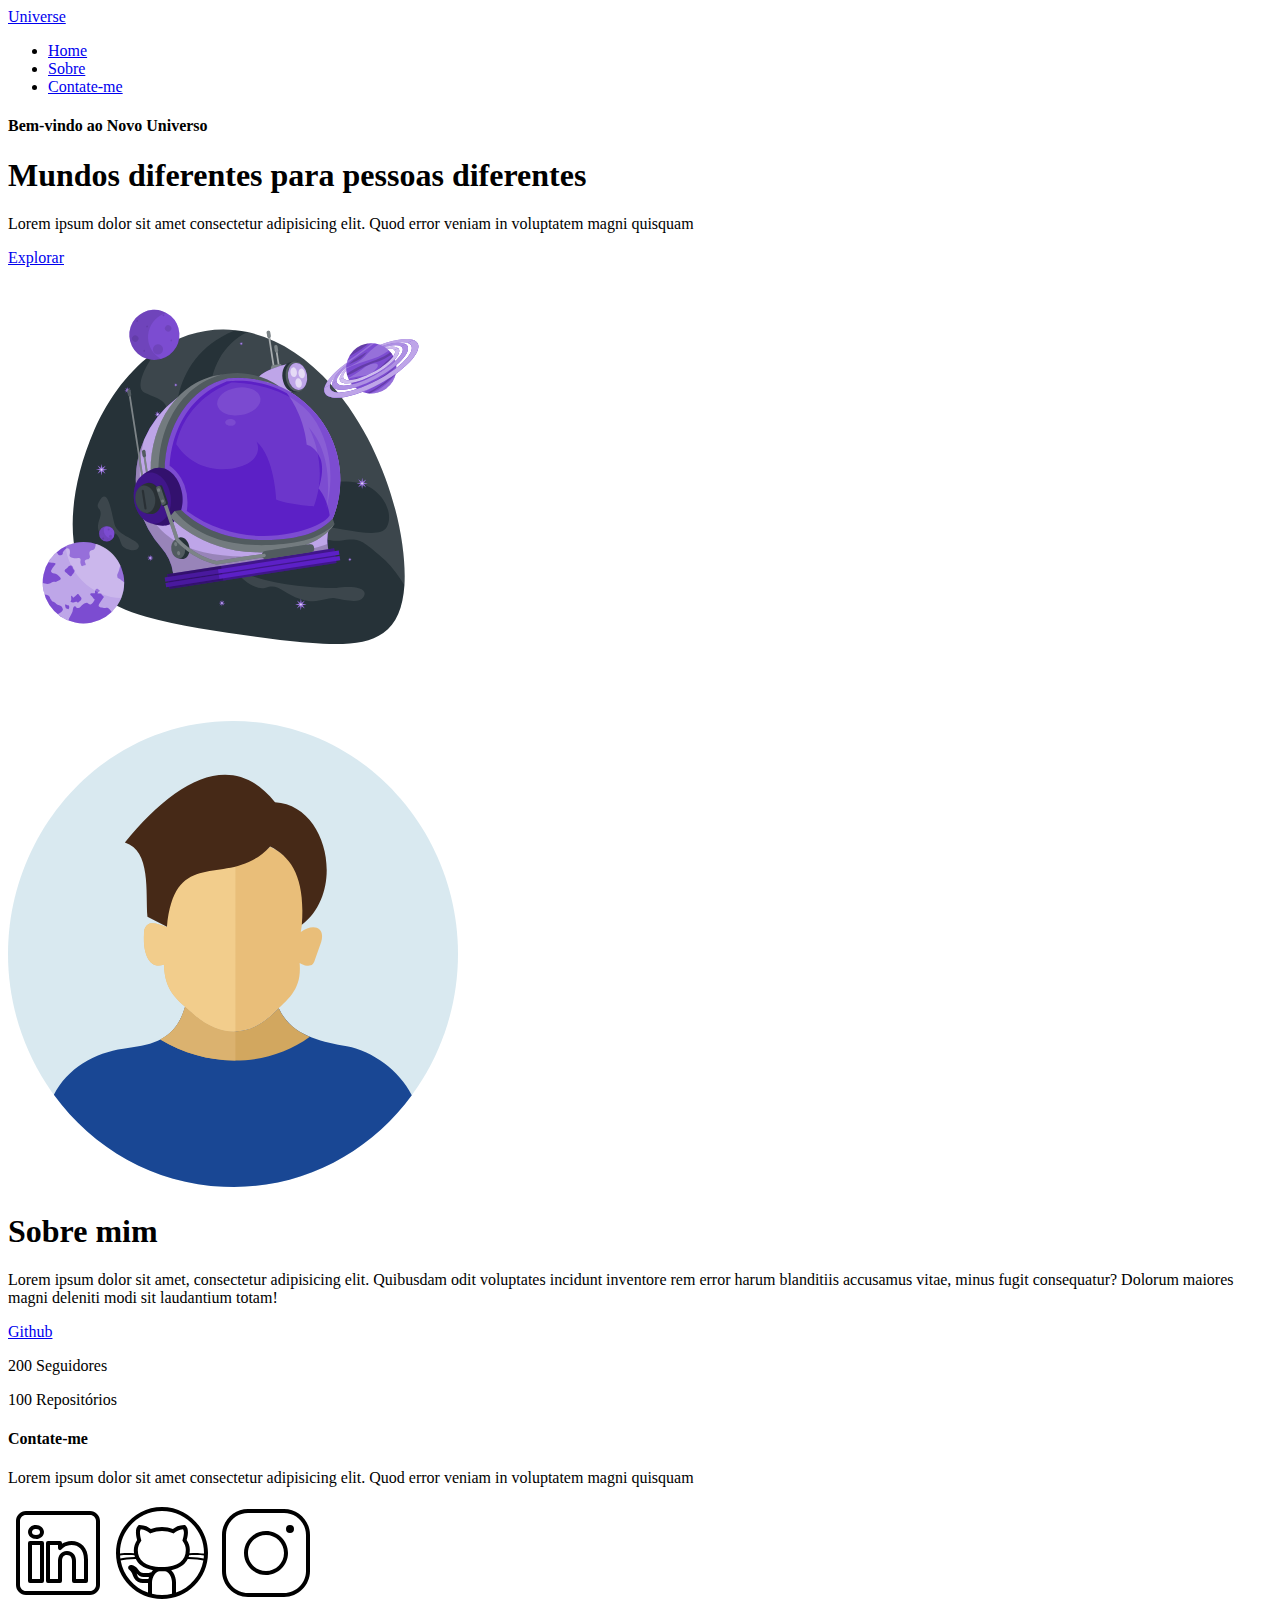
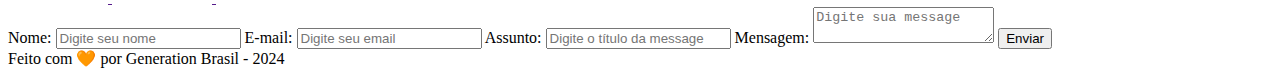
==== index.html @ ec7baca1 "HTML" ====
﻿<!DOCTYPE html>
<html lang="pt-br">

<head>
    <meta charset="UTF-8">
    <meta name="viewport" content="width=device-width, initial-scale=1.0">
    <meta name="description" content="Projeto Portfólio">
    <meta name="author" content="Generation Brasil">
    <meta name="keywords" content="HTML, CSS, JavaScript">
    <link rel="icon" href="./assets/img/favicon.svg" />
    <title>Universe</title>
</head>

<body>
    <!-- Cabeçalho da Página (header) -->
    <header>

        <!-- Div Conteudo do Cabeçalho -->
        <div id="header_content">

            <!-- Titulo do Cabeçalho -->
            <div id="titulo">

                <!-- Hyperlink -->
                <a href="#">Universe</a>

            </div>

            <!-- Conteudo do Menu da Página (header) -->
            <div id="menu">

                <!-- Menu da Página (nav) -->
                <nav>
                    <!-- Marcadores não ordenados -->
                    <ul>
                        <li><a href="#">Home</a></li>
                        <li><a href="#about">Sobre</a></li>
                        <li><a href="#contact">Contate-me</a></li>
                    </ul>
                </nav>

            </div>
        </div>

    </header>

    <!-- Seção Principal da Página (main) -->
    <main>

        <!-- Seção Home -->
        <section id="home">

            <!-- Texto da Seção Home -->
            <article id="home_texto">

                <h4>Bem-vindo ao Novo Universo</h4>
                <h1>Mundos diferentes para pessoas diferentes</h1>
                <p>
                    Lorem ipsum dolor sit amet consectetur adipisicing elit.
                    Quod error veniam in voluptatem magni quisquam
                </p>

                <a target="_blank" href="https://github.com/conteudoGeneration" alt="Github da Generation Brasil">
                    Explorar
                </a>

            </article>

            <!-- Imagem da Seção Home -->
            <article id="home_imagem">
                <img src="./assets/img/astronauta.svg" alt="Capacete de Astronauta Animado" width="450">
            </article>

        </section>

        <!-- Seção Sobre você -->
        <section id="about">

            <!-- Foto do Perfil do Github -->
            <img src="assets/img/user_01.svg" alt="Foto do Perfil do Github" width="450px">

            <!-- Texto Sobre você -->
            <article id="sobre_texto">

                <h1>Sobre mim</h1>

                <p>
                    Lorem ipsum dolor sit amet, consectetur adipisicing elit.
                    Quibusdam odit voluptates incidunt inventore rem error harum
                    blanditiis accusamus vitae, minus fugit consequatur?
                    Dolorum maiores magni deleniti modi sit laudantium totam!
                </p>

                <!-- Informações do Github -->
                <div id="sobre_github">

                    <a target="_blank" href="https://github.com/conteudoGeneration">Github</a>
                    <p>200 Seguidores</p>
                    <p>100 Repositórios</p>

                </div>

            </article>

        </section>

        <!-- Seção Formulário de Contato e Redes Sociais -->
        <section id="contact">

            <!-- Seção de Contato - Redes Sociais-->
            <article id="redes_sociais">

                <h4>Contate-me</h4>
                <p>Lorem ipsum dolor sit amet consectetur adipisicing elit.
                    Quod error veniam in voluptatem magni quisquam</p>

                <div id="icones_redes_sociais">
                    <a href="">
                        <img src="assets/img/linkedin.svg" alt="LinkedIn" />
                    </a>
                    <a href="">
                        <img src="assets/img/github.svg" alt="Github" />
                    </a>
                    <a href="">
                        <img src="assets/img/instagram.svg" alt="Instagram" />
                    </a>
                </div>

            </article>

            <!-- Seção do Formulário-->
            <form action="" method="POST">

                <label for="name">Nome: </label>
                <input id="name" type="text" name="name" placeholder="Digite seu nome" >
                <span id="txtNome"></span>

                <label for="email">E-mail: </label>
                <input id="email" type="text" name="email" placeholder="Digite seu email" >
                <span id="txtEmail"></span>
                
                <label for="subject">Assunto: </label>
                <input id="subject" type="text" name="subject" placeholder="Digite o título da message" >
                <span id="txtSubject"></span>

                <label for="message">Mensagem: </label>
                <textarea id="message" name="message" placeholder="Digite sua message" ></textarea>

                <button type="submit">Enviar</button> 
                <!-- <a href="sucess.html">Enviar</a> -->

            </form>

        </section>

    </main>

    <!-- Rodapé da Página (footer) -->
    <footer>
        Feito com 🧡 por Generation Brasil - 2024
    </footer>

</body>

</html>
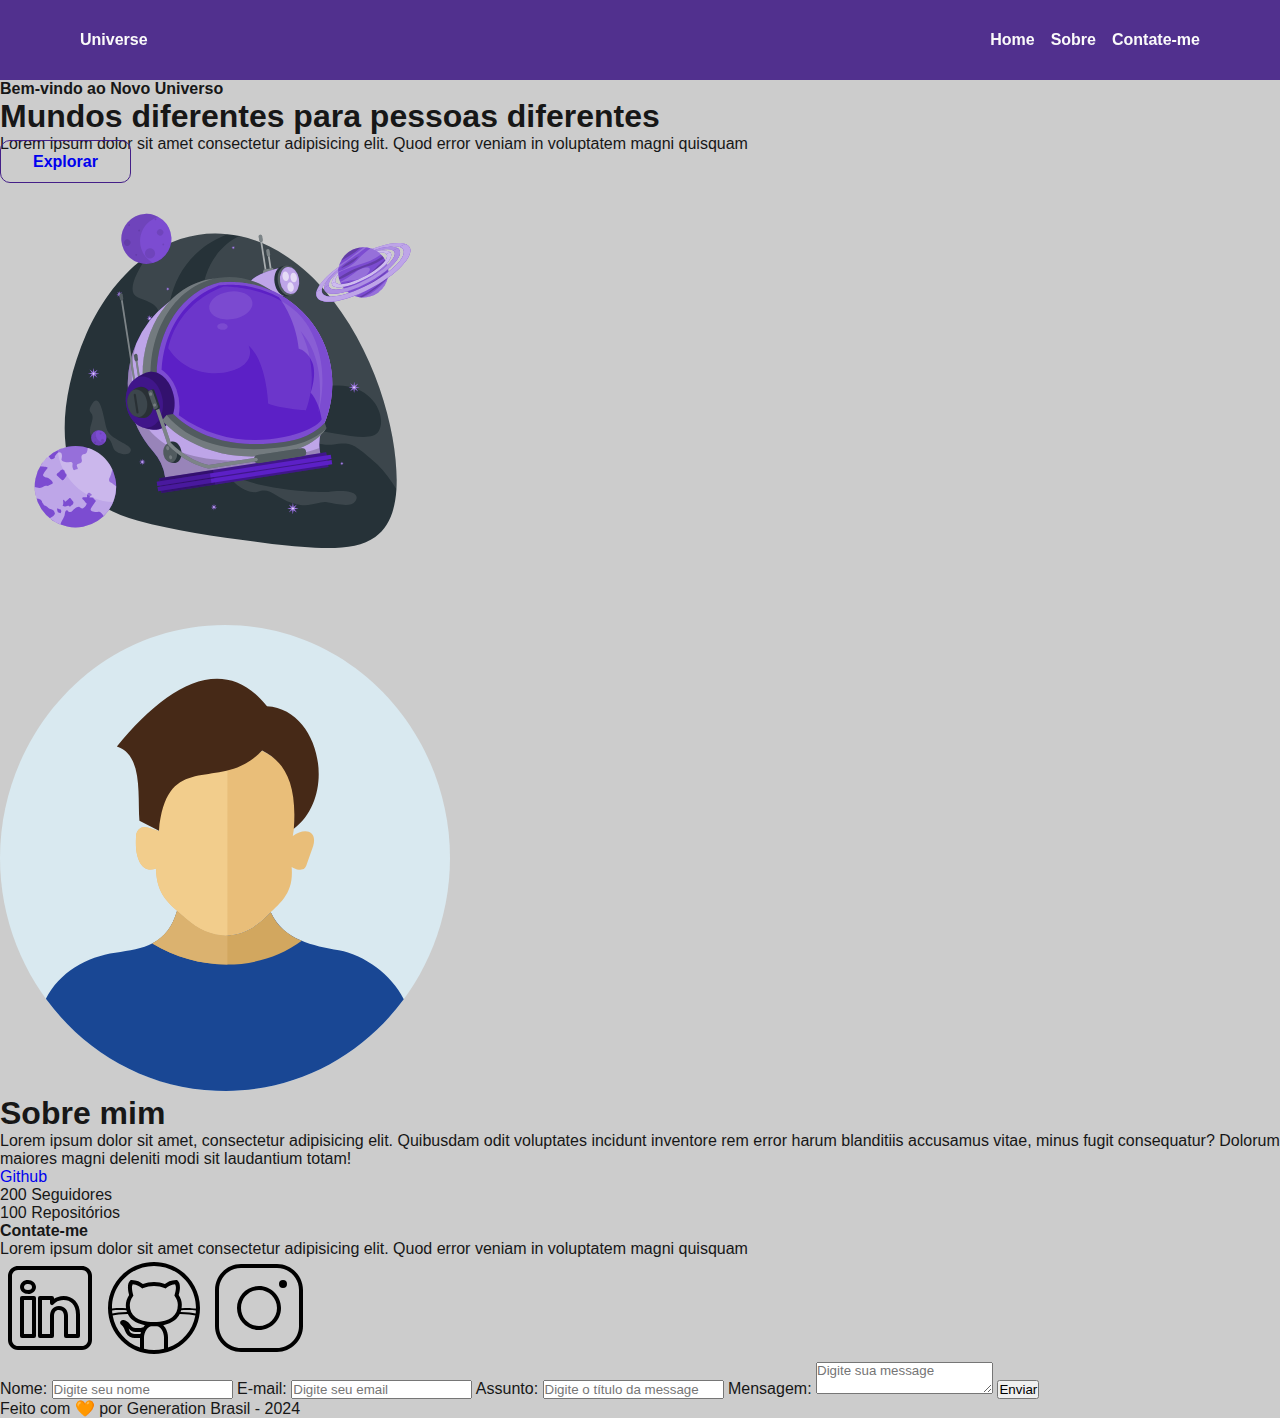
==== commit 6bafbbf0: "CSS parte 1" ====
--- a/index.html
+++ b/index.html
@@ -8,15 +8,16 @@
     <meta name="author" content="Generation Brasil">
     <meta name="keywords" content="HTML, CSS, JavaScript">
     <link rel="icon" href="./assets/img/favicon.svg" />
+    <link rel="stylesheet" href="./assets/css/style.css">
     <title>Universe</title>
 </head>
 
 <body>
     <!-- Cabeçalho da Página (header) -->
-    <header>
+    <header class="flex menu_container">
 
         <!-- Div Conteudo do Cabeçalho -->
-        <div id="header_content">
+        <div id="header_content" class="menu_content">
 
             <!-- Titulo do Cabeçalho -->
             <div id="titulo">
@@ -27,12 +28,12 @@
             </div>
 
             <!-- Conteudo do Menu da Página (header) -->
-            <div id="menu">
+            <div id="menu" class="flex" >
 
                 <!-- Menu da Página (nav) -->
                 <nav>
                     <!-- Marcadores não ordenados -->
-                    <ul>
+                    <ul class="flex menu_lista">
                         <li><a href="#">Home</a></li>
                         <li><a href="#about">Sobre</a></li>
                         <li><a href="#contact">Contate-me</a></li>
@@ -60,7 +61,9 @@
                     Quod error veniam in voluptatem magni quisquam
                 </p>
 
-                <a target="_blank" href="https://github.com/conteudoGeneration" alt="Github da Generation Brasil">
+                <a
+                class="botao"
+                 target="_blank" href="https://github.com/conteudoGeneration" alt="Github da Generation Brasil">
                     Explorar
                 </a>
 
--- a/assets/css/style.css
+++ b/assets/css/style.css
@@ -0,0 +1,92 @@
+*{
+    margin: 0;
+    padding: 0;
+    text-decoration: none;
+    font-family: Arial, Helvetica, sans-serif;
+}
+
+:root{
+    --purple-200: #9a7bd1;
+
+    --purple-500: #6b36c8;
+
+    --purple-800: #441f88;
+
+
+
+    --black-800: #171717;
+
+
+
+    --gray-200: #cccccc;
+
+    --gray-400: #505861;
+
+    --white: #ffffff;
+}
+
+
+html{
+    scroll-behavior: smooth;
+}
+
+body{
+    background-color: var(--gray-200);
+    color: var(--black-800);
+}
+
+.botao{
+    padding: 12px 32px;
+    border: 1px solid var(--purple-800);
+    border-radius: 10px;
+    text-align: center;
+    font-weight: 700;
+}
+
+.botao:hover{
+    color: var(--gray-200);
+    background-color: var(--purple-800);
+}
+
+.flex {
+    display: flex;
+    justify-content: center;
+    align-items: center;
+}
+
+
+/* Estilização seção header */
+
+.menu_container{
+    background-color: var(--purple-800);
+    position: sticky;
+    top: 0;
+    filter: opacity(0.9);
+    height: 80px;
+}
+
+.menu_container a {
+    font-size: 16px;
+    color: var(--white);
+    font-weight: bold;
+}
+
+.menu_container a:hover {
+    color: var(--purple-200);
+}
+
+.menu_content {
+    max-width: 1120px;
+    padding: 0 24px;
+    width: 100%;
+    display: flex;
+    justify-content: space-between;
+}
+
+.menu_lista {
+    list-style: none;
+}
+
+.menu_lista li {
+    margin: 0 0 0 16px;
+}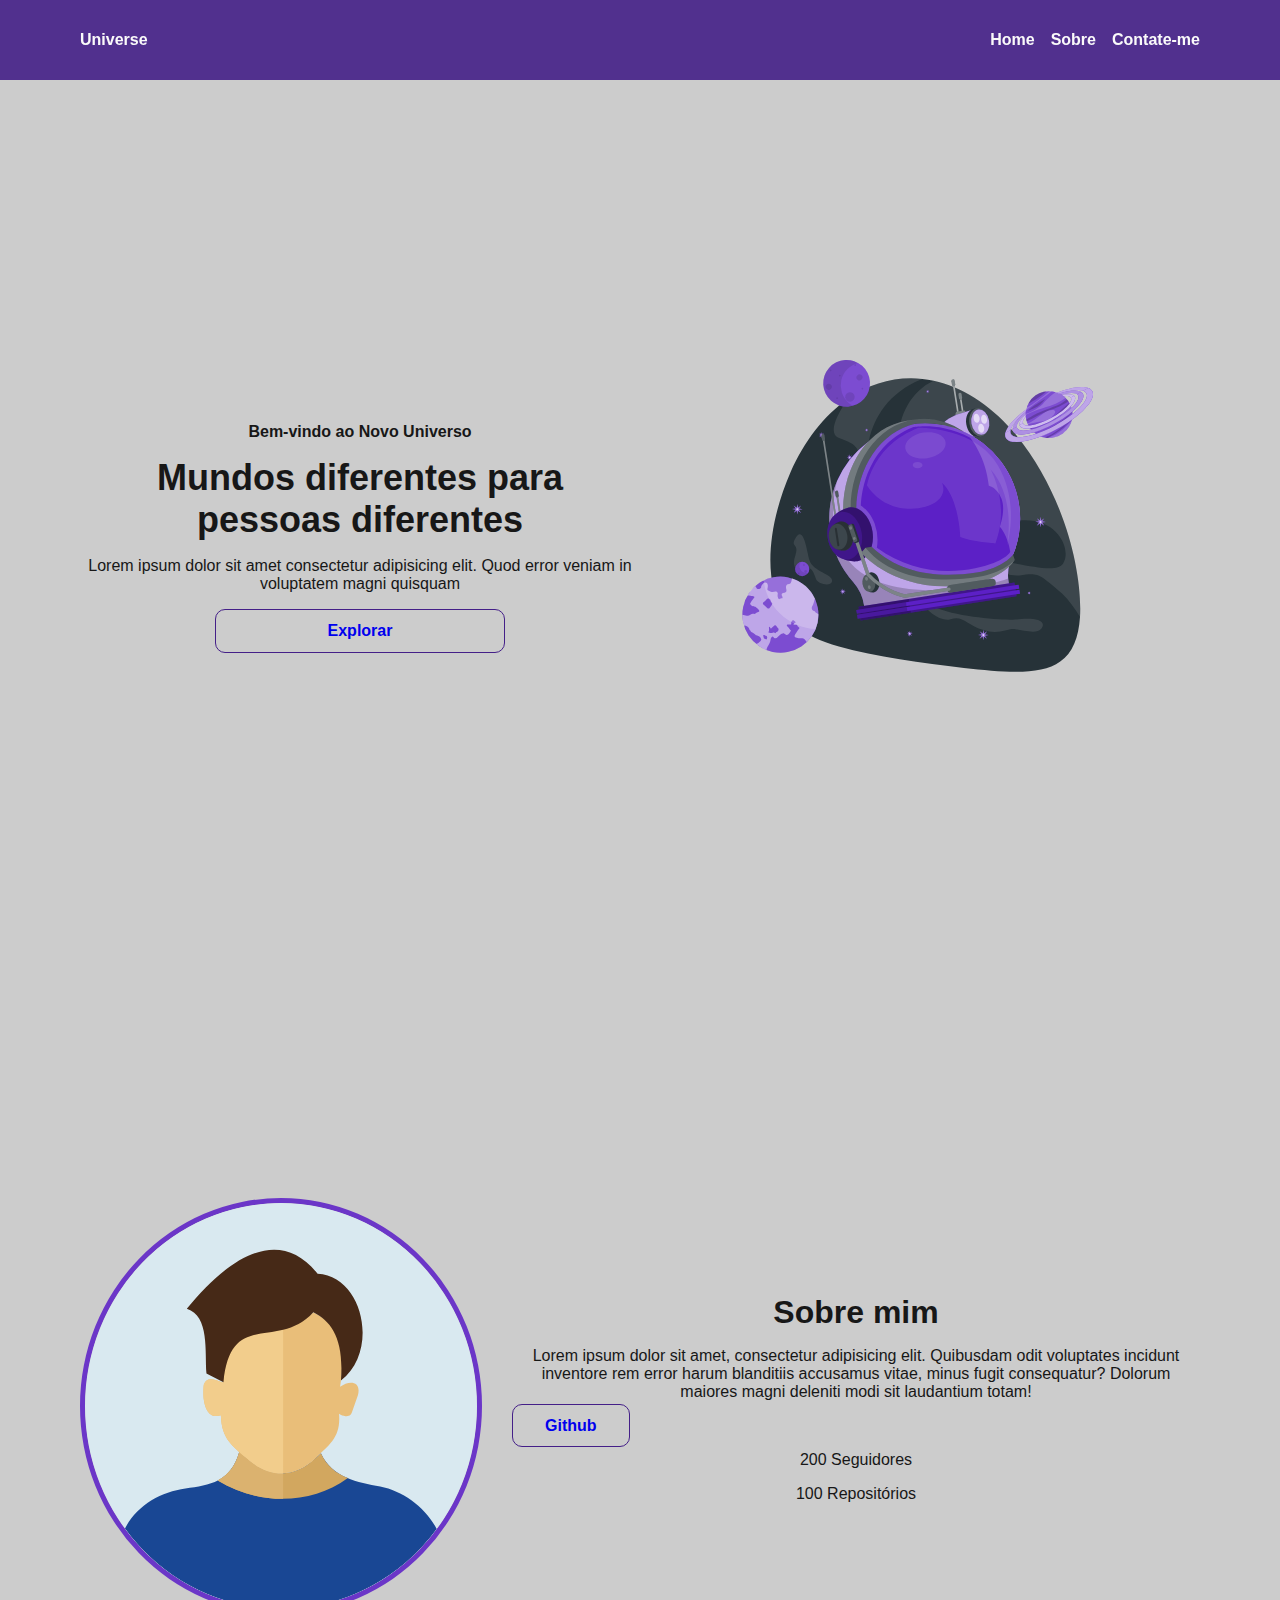
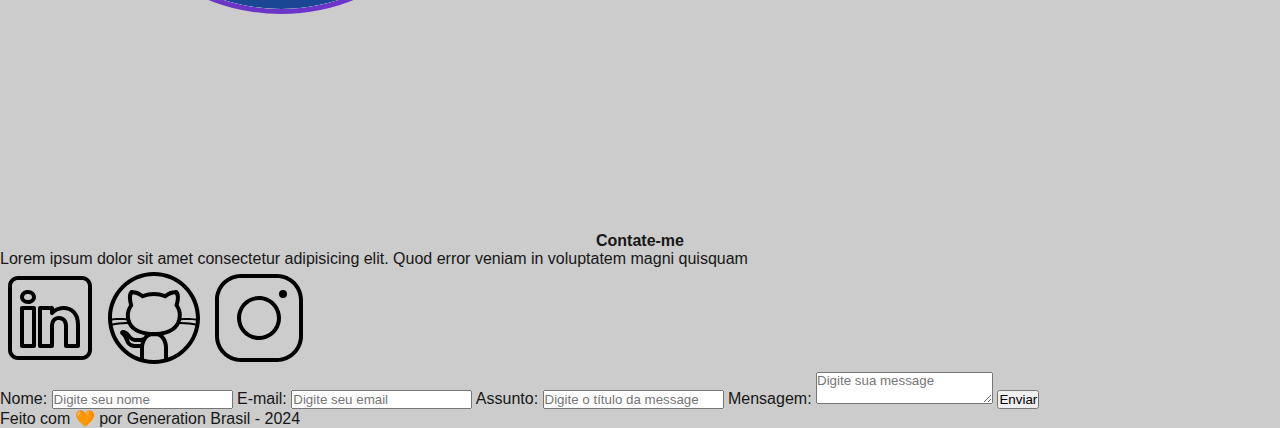
==== commit 11675a81: "css atualizado" ====
--- a/index.html
+++ b/index.html
@@ -28,7 +28,7 @@
             </div>
 
             <!-- Conteudo do Menu da Página (header) -->
-            <div id="menu" class="flex" >
+            <div id="menu" class="flex">
 
                 <!-- Menu da Página (nav) -->
                 <nav>
@@ -49,10 +49,10 @@
     <main>
 
         <!-- Seção Home -->
-        <section id="home">
+        <section id="home " class="home_container">
 
             <!-- Texto da Seção Home -->
-            <article id="home_texto">
+            <article id="home_texto " class="home_content">
 
                 <h4>Bem-vindo ao Novo Universo</h4>
                 <h1>Mundos diferentes para pessoas diferentes</h1>
@@ -61,23 +61,22 @@
                     Quod error veniam in voluptatem magni quisquam
                 </p>
 
-                <a
-                class="botao"
-                 target="_blank" href="https://github.com/conteudoGeneration" alt="Github da Generation Brasil">
+                <a class="botao" target="_blank" href="https://github.com/conteudoGeneration"
+                    alt="Github da Generation Brasil">
                     Explorar
                 </a>
 
             </article>
 
             <!-- Imagem da Seção Home -->
-            <article id="home_imagem">
-                <img src="./assets/img/astronauta.svg" alt="Capacete de Astronauta Animado" width="450">
+            <article id="home_imagem" class="home_content">
+                <img src="./assets/img/astronauta.svg" alt="Capacete de Astronauta Animado">
             </article>
 
         </section>
 
         <!-- Seção Sobre você -->
-        <section id="about">
+        <section id="about" class="sobre_container">
 
             <!-- Foto do Perfil do Github -->
             <img src="assets/img/user_01.svg" alt="Foto do Perfil do Github" width="450px">
@@ -95,9 +94,9 @@
                 </p>
 
                 <!-- Informações do Github -->
-                <div id="sobre_github">
+                <div id="sobre_github" class="sobre_github">
 
-                    <a target="_blank" href="https://github.com/conteudoGeneration">Github</a>
+                    <a class="botao" target="_blank" href="https://github.com/conteudoGeneration">Github</a>
                     <p>200 Seguidores</p>
                     <p>100 Repositórios</p>
 
@@ -135,21 +134,21 @@
             <form action="" method="POST">
 
                 <label for="name">Nome: </label>
-                <input id="name" type="text" name="name" placeholder="Digite seu nome" >
+                <input id="name" type="text" name="name" placeholder="Digite seu nome">
                 <span id="txtNome"></span>
 
                 <label for="email">E-mail: </label>
-                <input id="email" type="text" name="email" placeholder="Digite seu email" >
+                <input id="email" type="text" name="email" placeholder="Digite seu email">
                 <span id="txtEmail"></span>
-                
+
                 <label for="subject">Assunto: </label>
-                <input id="subject" type="text" name="subject" placeholder="Digite o título da message" >
+                <input id="subject" type="text" name="subject" placeholder="Digite o título da message">
                 <span id="txtSubject"></span>
 
                 <label for="message">Mensagem: </label>
-                <textarea id="message" name="message" placeholder="Digite sua message" ></textarea>
+                <textarea id="message" name="message" placeholder="Digite sua message"></textarea>
 
-                <button type="submit">Enviar</button> 
+                <button type="submit">Enviar</button>
                 <!-- <a href="sucess.html">Enviar</a> -->
 
             </form>
--- a/assets/css/style.css
+++ b/assets/css/style.css
@@ -1,30 +1,34 @@
+/* Reset CSS e Variáveis Globais */
 *{
     margin: 0;
     padding: 0;
     text-decoration: none;
     font-family: Arial, Helvetica, sans-serif;
 }
+/* * (Universal Selector): Aplica estilos a todos os elementos na página.
+margin: 0;: Remove todas as margens padrão.
+padding: 0;: Remove o preenchimento padrão.
+text-decoration: none;: Remove a decoração de texto padrão (ex: sublinhado em links).
+font-family: Arial, Helvetica, sans-serif;: Define Arial como a fonte principal, com Helvetica como alternativa e, se não disponíveis, uma fonte genérica sans-serif. */
 
 :root{
     --purple-200: #9a7bd1;
-
     --purple-500: #6b36c8;
-
     --purple-800: #441f88;
 
-
-
     --black-800: #171717;
 
-
-
     --gray-200: #cccccc;
-
     --gray-400: #505861;
 
     --white: #ffffff;
 }
-
+/* :root: Utilizado para declarar variáveis CSS globais, que podem ser reutilizadas.
+--purple-200, --purple-500, --purple-800: Diferentes tonalidades de roxo.
+--black-800: Preto escuro.
+--gray-200, --gray-400: Tons de cinza.
+--white: Branco puro.
+2. Estilos Globais */
 
 html{
     scroll-behavior: smooth;
@@ -34,6 +38,14 @@
     background-color: var(--gray-200);
     color: var(--black-800);
 }
+/* html:
+scroll-behavior: smooth;: Faz com que a rolagem entre seções seja suave.
+
+body:
+background-color: var(--gray-200);: Define um fundo cinza claro.
+color: var(--black-800);: Define a cor do texto como preto escuro.
+3. Botões e Flexbox
+ */
 
 .botao{
     padding: 12px 32px;
@@ -54,8 +66,21 @@
     align-items: center;
 }
 
-
-/* Estilização seção header */
+/* .botao:
+padding: 12px 32px;: Espaçamento interno do botão.
+border: 1px solid var(--purple-800);: Define uma borda roxa escura.
+border-radius: 10px;: Arredonda os cantos do botão.
+text-align: center;: Centraliza o texto no botão.
+font-weight: 700;: Define o texto em negrito.
+
+.botao:hover:
+color: var(--gray-200);: Muda a cor do texto para cinza claro ao passar o mouse.
+background-color: var(--purple-800);: Altera o fundo para roxo escuro ao passar o mouse.
+
+.flex:
+display: flex; justify-content: center; align-items: center;: Utiliza Flexbox para centralizar os itens no contêiner.
+4. Estilização do Cabeçalho (Header)
+*/
 
 .menu_container{
     background-color: var(--purple-800);
@@ -89,4 +114,141 @@
 
 .menu_lista li {
     margin: 0 0 0 16px;
-}+}
+
+/*.menu_container:
+background-color: var(--purple-800);: Fundo roxo escuro.
+position: sticky; top: 0;: Fixa o menu no topo durante a rolagem.
+filter: opacity(0.9);: Aplica uma leve transparência ao fundo.
+height: 80px;: Define uma altura fixa para o menu.
+
+.menu_container a:
+font-size: 16px; color: var(--white); font-weight: bold;: Define o estilo dos links do menu.
+
+.menu_container a:hover:
+color: var(--purple-200);: Muda a cor dos links ao passar o mouse..menu_content:
+max-width: 1120px; padding: 0 24px; width: 100%; display: flex; justify-content: space-between;: Estiliza o contêiner do menu, organizando o conteúdo com espaçamento adequado.
+
+.menu_lista:
+list-style: none;: Remove as marcas de lista padrão dos itens do menu.
+
+.menu_lista li:
+margin: 0 0 0 16px;: Adiciona espaçamento entre os itens do menu.
+
+
+
+5. Estilização da Seção Home
+*/
+.home_container {
+    max-width: 1120px;
+    margin: auto; 
+    height: 100vh;
+    display: flex; 
+}
+
+.home_container p,
+h1,
+h4 {
+    text-align: center;
+}
+
+.home_container h4 {
+   margin: 16px 0;
+}
+
+.home_container h1 {
+    font-size: 36px;
+}
+
+.home_container p {
+    margin: 16px 0;
+}
+
+.home_container .botao {
+    width: 40%; 
+}
+
+.home_content {
+    width: 50vw;    
+    display: flex;
+    justify-content: center;    
+    align-items: center;       
+    flex-direction: column;
+}
+
+.home_content img {
+    width: 75%; 
+}
+/* .home_container:
+max-width: 1120px; margin: 16px; height: calc(100vh - 100px); display: flex;: Define o contêiner principal da seção Home, com espaçamento e altura relativa à tela.
+
+h1, h4, p:
+text-align: center;: Centraliza o texto dos elementos.
+
+.home_container h1:
+font-size: 36px;: Define o tamanho do título principal.
+
+.home_container p:
+margin: 16px 0;: Espaçamento entre parágrafos.
+
+.home_container .botao:
+width: 40%;: Define a largura do botão.
+
+.home_content:
+width: 50vw; display: flex; justify-content: center; align-items: center; flex-direction: column;: Organiza o conteúdo da seção Home em uma coluna centralizada.
+
+.home_content_img:
+width: 75%;: Define a largura das imagens dentro da seção.
+
+
+
+6. Estilização da Seção Sobre
+ */
+.sobre_container {
+    max-width: 1120px;
+    margin: -24px auto; 
+    height: 100vh;
+    display: flex; 
+    align-items: center;        
+}
+
+.sobre_container img {
+    width: 35%;
+    border: 5px solid var(--purple-500);
+    border-radius: 50%;
+}
+
+.sobre_container h1 {
+    font-size: 32px;
+    text-align: center;
+}
+
+.sobre_container p {
+    text-align: center;
+    margin: 16px 0;
+}
+
+.sobre_github {
+    justify-content: space-evenly; 
+}
+
+#sobre_texto{
+    margin-left: 30px;
+}
+/* .sobre_container:
+max-width: 1120px; margin: -24px auto; height: 100vh; display: flex; align-items: center;: Define o contêiner da seção Sobre, com altura total da tela e elementos centralizados verticalmente.
+
+.sobre_container img:
+width: 35%; border: 5px solid var(--purple-500); border-radius: 50%;: Define o estilo das imagens, incluindo borda e formato circular.
+
+.sobre_container h1:
+font-size: 32px; text-align: center;: Estilo do título da seção Sobre.
+
+.sobre_container p:
+text-align: center; margin: 16px 0;: Centraliza e adiciona espaçamento aos parágrafos.
+
+.sobre_github:
+justify-content: space-evenly;: Distribui o conteúdo de forma igual dentro do contêiner.
+
+#sobre_texto:
+margin-left: 30px;: Adiciona margem à esquerda do texto, afastando-o de outros elementos. */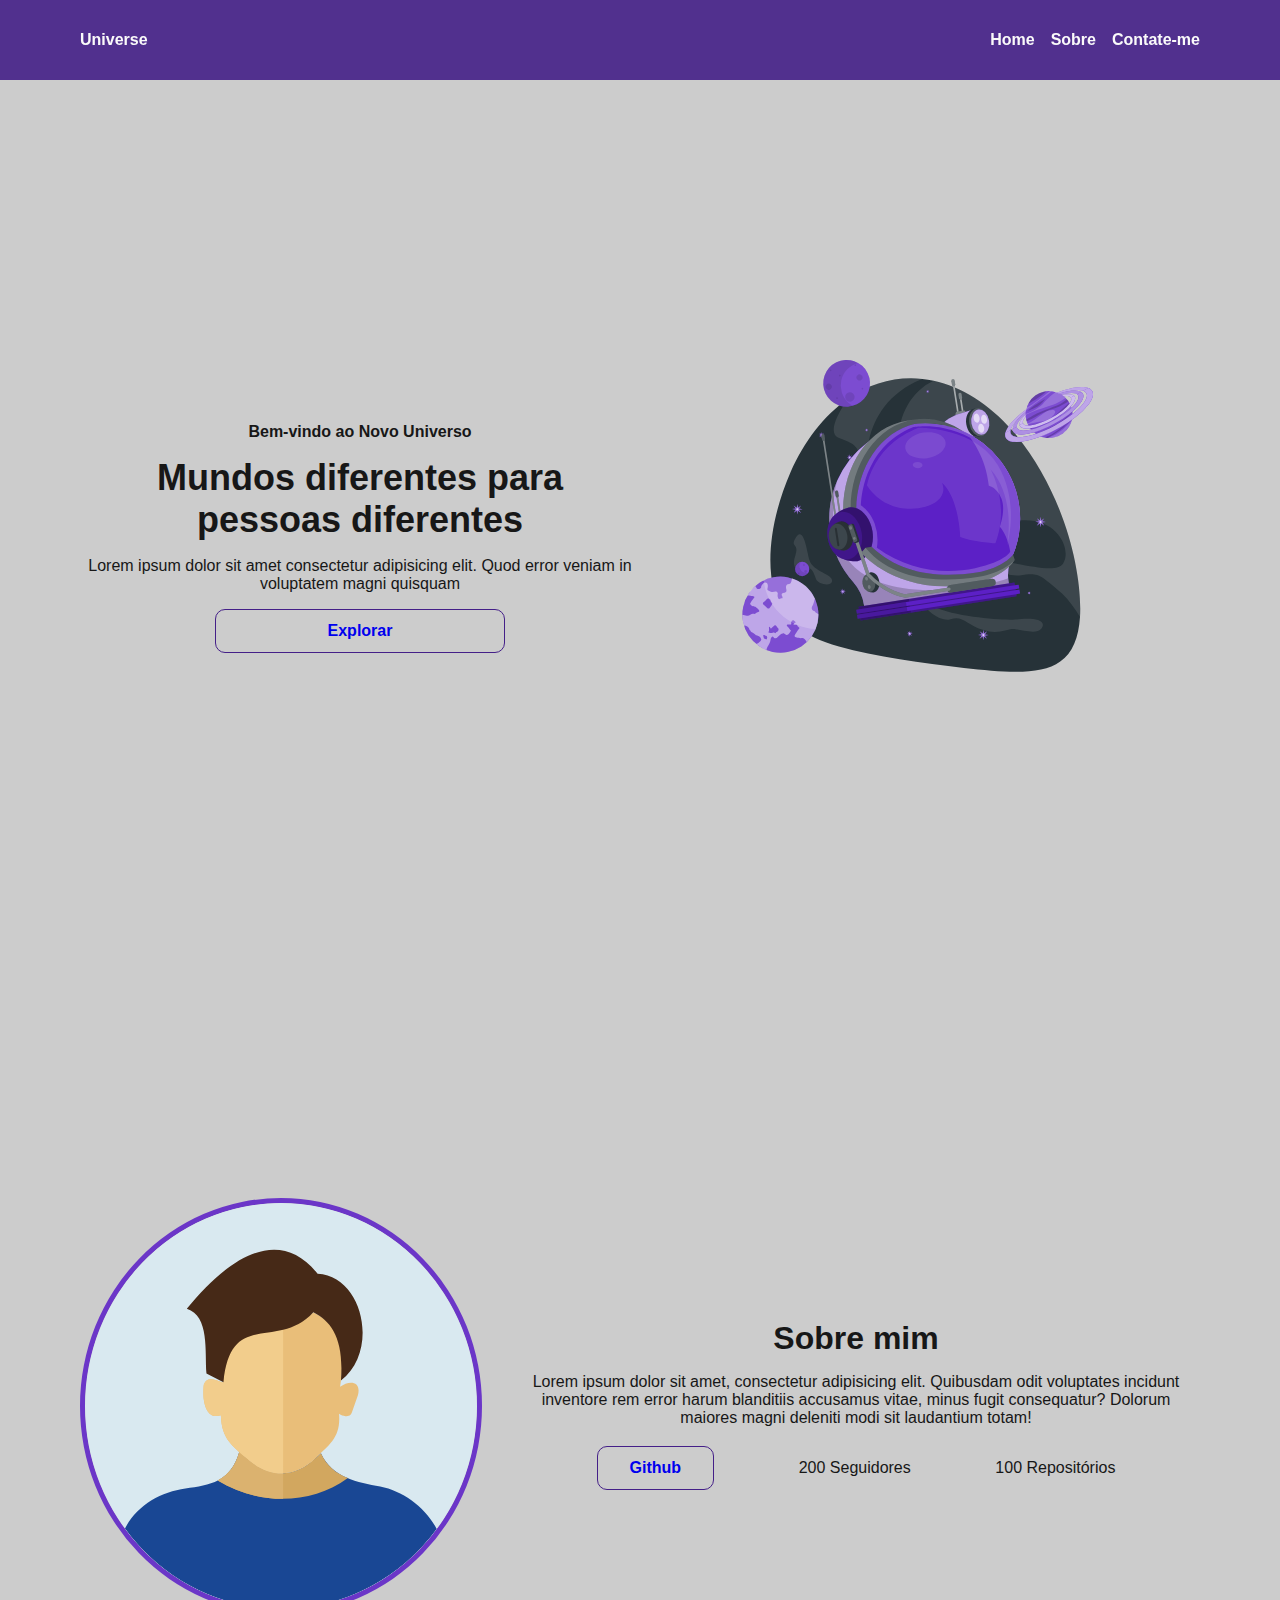
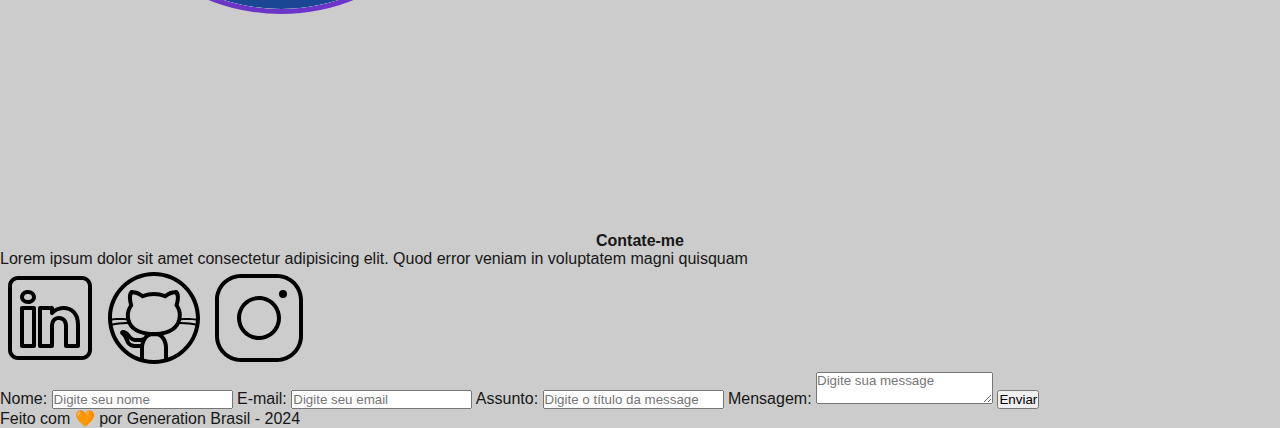
==== commit 8eb4a06a: "css atualizado" ====
--- a/index.html
+++ b/index.html
@@ -82,7 +82,7 @@
             <img src="assets/img/user_01.svg" alt="Foto do Perfil do Github" width="450px">
 
             <!-- Texto Sobre você -->
-            <article id="sobre_texto">
+            <article id="sobre_texto" >
 
                 <h1>Sobre mim</h1>
 
@@ -94,7 +94,7 @@
                 </p>
 
                 <!-- Informações do Github -->
-                <div id="sobre_github" class="sobre_github">
+                <div id="sobre_github" class="flex sobre_github">
 
                     <a class="botao" target="_blank" href="https://github.com/conteudoGeneration">Github</a>
                     <p>200 Seguidores</p>
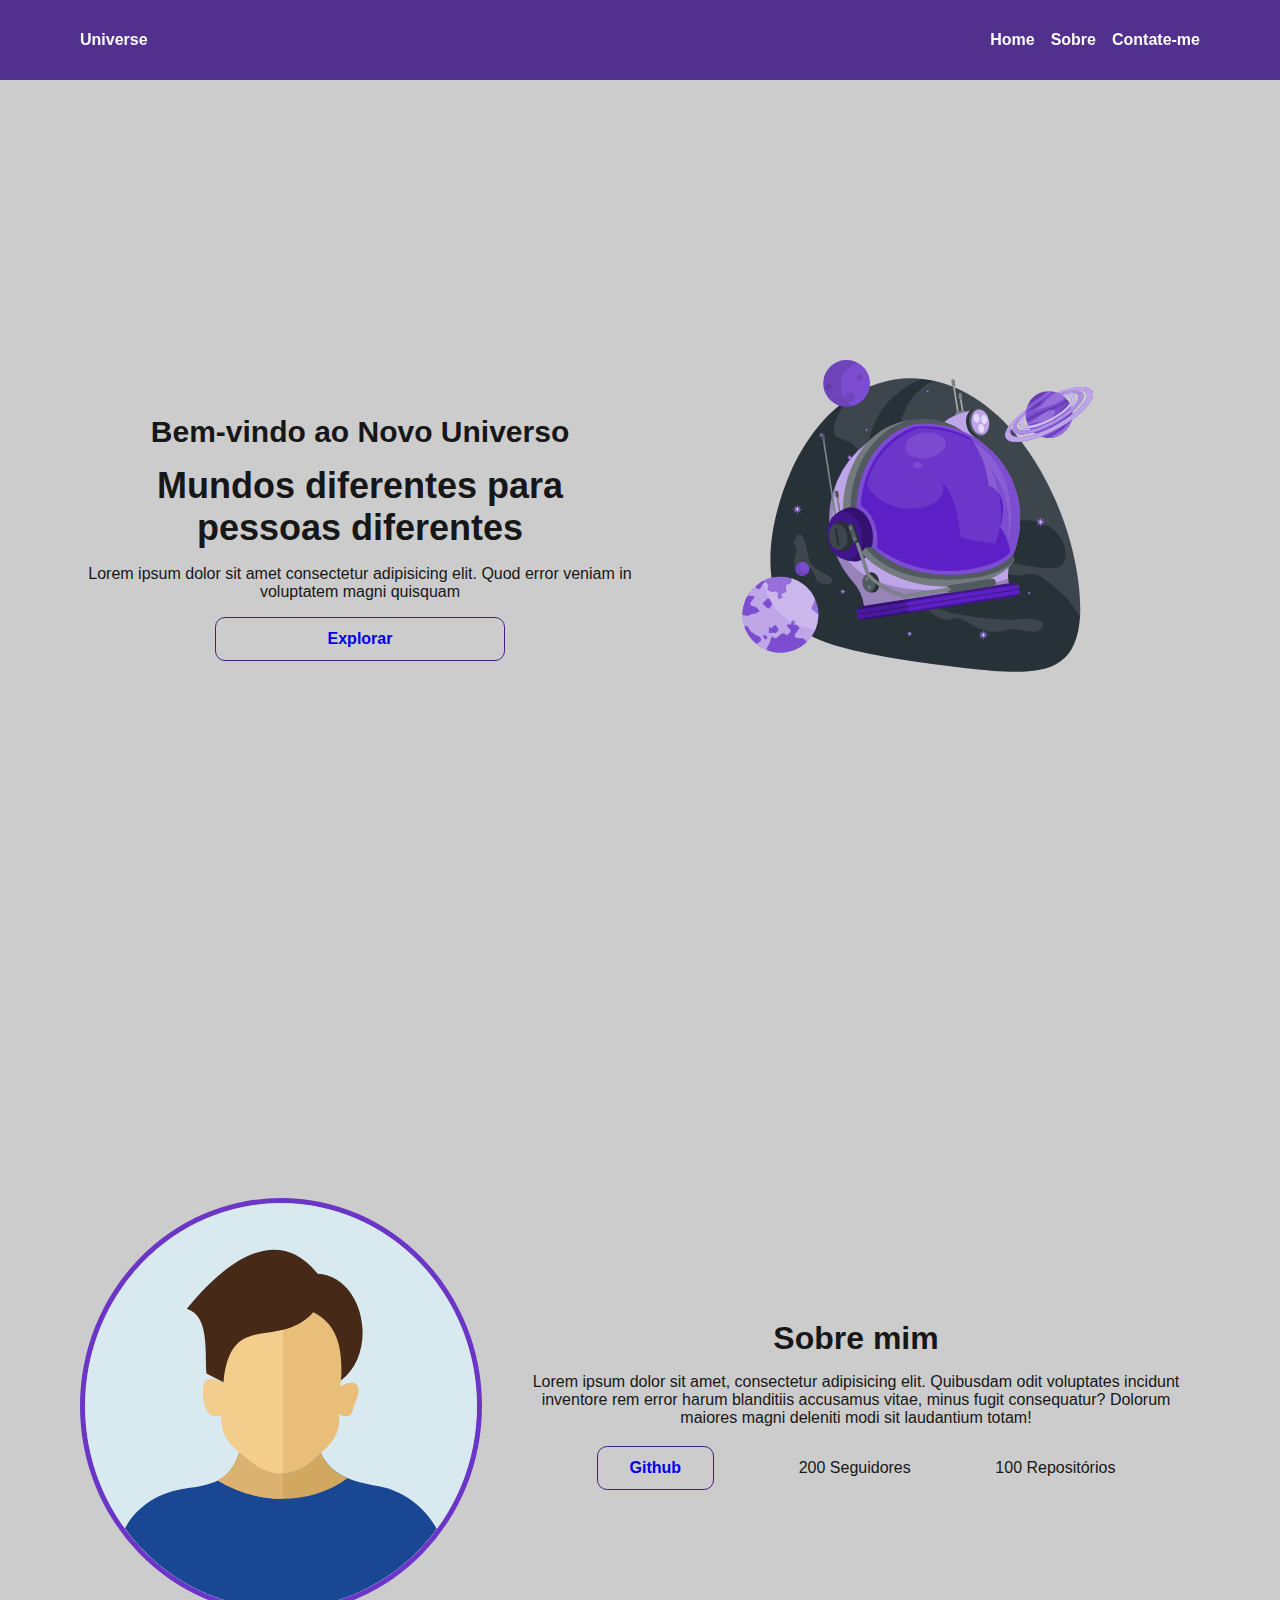
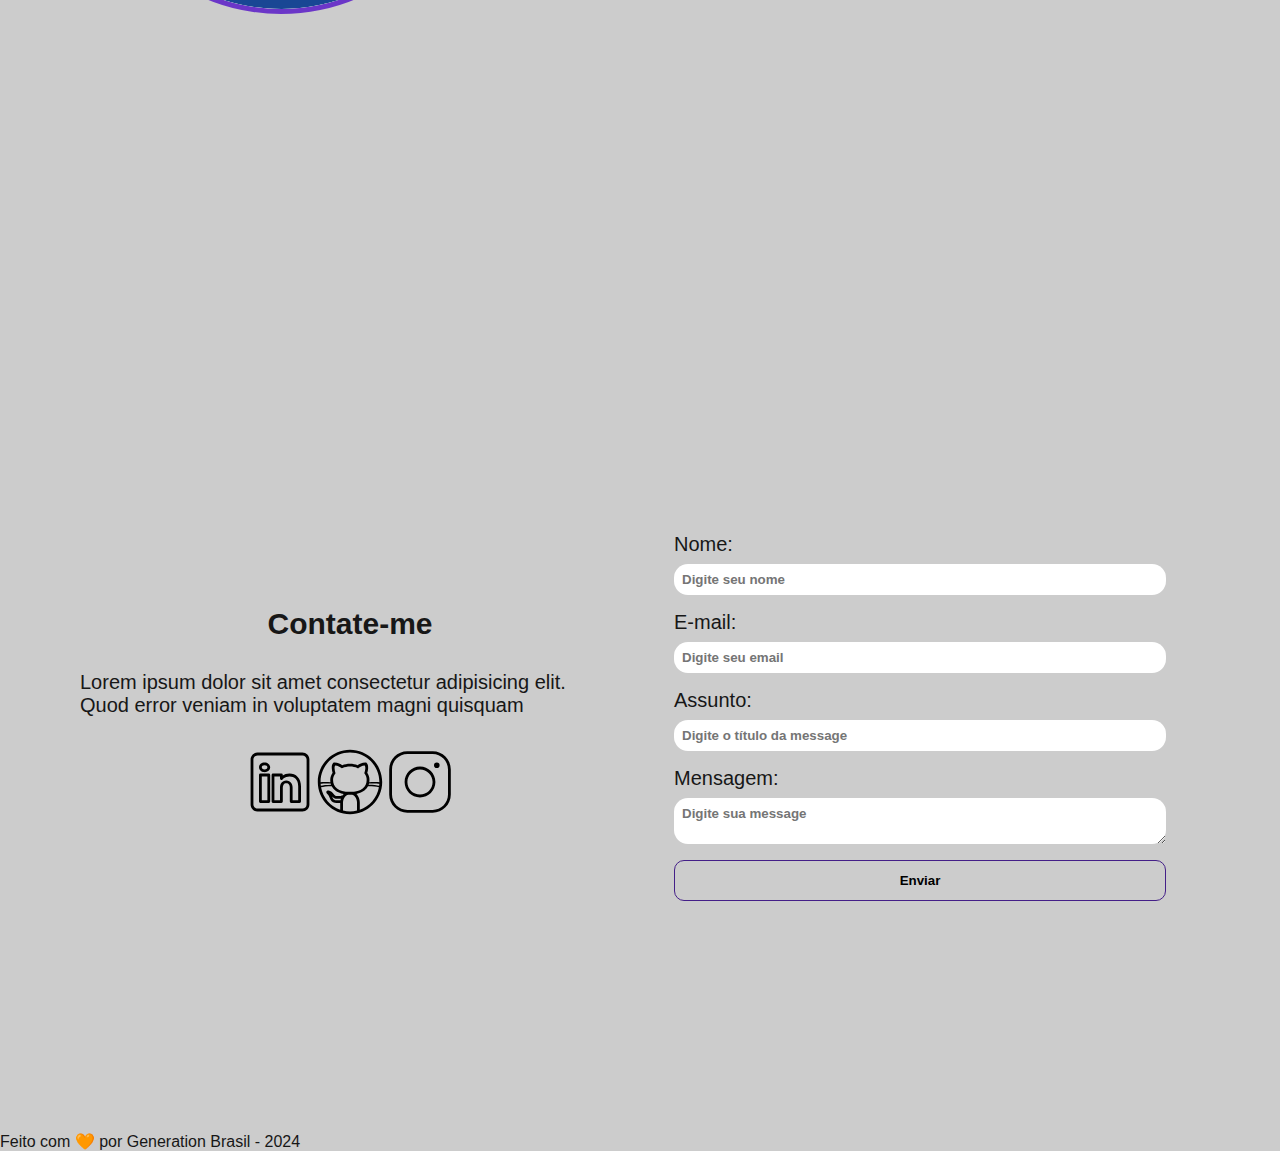
==== commit f6f40f19: "atualização css contato" ====
--- a/index.html
+++ b/index.html
@@ -107,24 +107,24 @@
         </section>
 
         <!-- Seção Formulário de Contato e Redes Sociais -->
-        <section id="contact">
+        <section id="contact"  class="contato_container">
 
             <!-- Seção de Contato - Redes Sociais-->
-            <article id="redes_sociais">
+            <article id="redes_sociais" class="flex contanto_content">
 
-                <h4>Contate-me</h4>
-                <p>Lorem ipsum dolor sit amet consectetur adipisicing elit.
+                <h4 >Contate-me</h4>
+                <p >Lorem ipsum dolor sit amet consectetur adipisicing elit.
                     Quod error veniam in voluptatem magni quisquam</p>
-
-                <div id="icones_redes_sociais">
+                
+                <div id="icones_redes_sociais" class="flex social_container">
                     <a href="">
-                        <img src="assets/img/linkedin.svg" alt="LinkedIn" />
+                        <img class="social_icon" src="assets/img/linkedin.svg" alt="LinkedIn" />
                     </a>
                     <a href="">
-                        <img src="assets/img/github.svg" alt="Github" />
+                        <img class="social_icon" src="assets/img/github.svg" alt="Github" />
                     </a>
                     <a href="">
-                        <img src="assets/img/instagram.svg" alt="Instagram" />
+                        <img class="social_icon" src="assets/img/instagram.svg" alt="Instagram" />
                     </a>
                 </div>
 
@@ -148,7 +148,7 @@
                 <label for="message">Mensagem: </label>
                 <textarea id="message" name="message" placeholder="Digite sua message"></textarea>
 
-                <button type="submit">Enviar</button>
+                <button class="botao" type="submit">Enviar</button>
                 <!-- <a href="sucess.html">Enviar</a> -->
 
             </form>
--- a/assets/css/style.css
+++ b/assets/css/style.css
@@ -1,17 +1,18 @@
 /* Reset CSS e Variáveis Globais */
-*{
+* {
     margin: 0;
     padding: 0;
     text-decoration: none;
     font-family: Arial, Helvetica, sans-serif;
 }
+
 /* * (Universal Selector): Aplica estilos a todos os elementos na página.
 margin: 0;: Remove todas as margens padrão.
 padding: 0;: Remove o preenchimento padrão.
 text-decoration: none;: Remove a decoração de texto padrão (ex: sublinhado em links).
 font-family: Arial, Helvetica, sans-serif;: Define Arial como a fonte principal, com Helvetica como alternativa e, se não disponíveis, uma fonte genérica sans-serif. */
 
-:root{
+:root {
     --purple-200: #9a7bd1;
     --purple-500: #6b36c8;
     --purple-800: #441f88;
@@ -23,6 +24,7 @@
 
     --white: #ffffff;
 }
+
 /* :root: Utilizado para declarar variáveis CSS globais, que podem ser reutilizadas.
 --purple-200, --purple-500, --purple-800: Diferentes tonalidades de roxo.
 --black-800: Preto escuro.
@@ -30,14 +32,15 @@
 --white: Branco puro.
 2. Estilos Globais */
 
-html{
+html {
     scroll-behavior: smooth;
 }
 
-body{
+body {
     background-color: var(--gray-200);
     color: var(--black-800);
 }
+
 /* html:
 scroll-behavior: smooth;: Faz com que a rolagem entre seções seja suave.
 
@@ -47,7 +50,7 @@
 3. Botões e Flexbox
  */
 
-.botao{
+.botao {
     padding: 12px 32px;
     border: 1px solid var(--purple-800);
     border-radius: 10px;
@@ -55,7 +58,7 @@
     font-weight: 700;
 }
 
-.botao:hover{
+.botao:hover {
     color: var(--gray-200);
     background-color: var(--purple-800);
 }
@@ -82,7 +85,7 @@
 4. Estilização do Cabeçalho (Header)
 */
 
-.menu_container{
+.menu_container {
     background-color: var(--purple-800);
     position: sticky;
     top: 0;
@@ -141,9 +144,9 @@
 */
 .home_container {
     max-width: 1120px;
-    margin: auto; 
+    margin: auto;
     height: 100vh;
-    display: flex; 
+    display: flex;
 }
 
 .home_container p,
@@ -153,7 +156,7 @@
 }
 
 .home_container h4 {
-   margin: 16px 0;
+    margin: 16px 0;
 }
 
 .home_container h1 {
@@ -165,20 +168,21 @@
 }
 
 .home_container .botao {
-    width: 40%; 
+    width: 40%;
 }
 
 .home_content {
-    width: 50vw;    
-    display: flex;
-    justify-content: center;    
-    align-items: center;       
+    width: 50vw;
+    display: flex;
+    justify-content: center;
+    align-items: center;
     flex-direction: column;
 }
 
 .home_content img {
-    width: 75%; 
-}
+    width: 75%;
+}
+
 /* .home_container:
 max-width: 1120px; margin: 16px; height: calc(100vh - 100px); display: flex;: Define o contêiner principal da seção Home, com espaçamento e altura relativa à tela.
 
@@ -206,10 +210,10 @@
  */
 .sobre_container {
     max-width: 1120px;
-    margin: -24px auto; 
+    margin: -24px auto;
     height: 100vh;
-    display: flex; 
-    align-items: center;        
+    display: flex;
+    align-items: center;
 }
 
 .sobre_container img {
@@ -229,12 +233,13 @@
 }
 
 .sobre_github {
-    justify-content: space-evenly; 
-}
-
-#sobre_texto{
+    justify-content: space-evenly;
+}
+
+#sobre_texto {
     margin-left: 30px;
 }
+
 /* .sobre_container:
 max-width: 1120px; margin: -24px auto; height: 100vh; display: flex; align-items: center;: Define o contêiner da seção Sobre, com altura total da tela e elementos centralizados verticalmente.
 
@@ -251,4 +256,75 @@
 justify-content: space-evenly;: Distribui o conteúdo de forma igual dentro do contêiner.
 
 #sobre_texto:
-margin-left: 30px;: Adiciona margem à esquerda do texto, afastando-o de outros elementos. */+margin-left: 30px;: Adiciona margem à esquerda do texto, afastando-o de outros elementos. */
+
+
+
+/* ESTILIZAÇÃO DA SEÇÃO CONTATO */
+
+.contato_container {
+    max-width: 1120px;
+    margin: auto;
+    height: 100vh;
+    display: grid;
+    grid-template-columns: repeat(auto-fill, 540px);
+    align-items: center;
+    gap: 30px;
+}
+
+.contanto_content{
+    gap: 30px;
+    flex-direction: column;
+    margin: 64px 0px 0px 0px;
+    font-size: 20px;
+}
+
+h4{
+    font-size: 30px;
+    font-weight: bold;
+}
+
+/* ESTILIZAÇÃO DA SEÇÃO REDES SOCIAIS */
+
+.social_container a img{
+     width: 70px;
+}
+
+.social_icon:hover {
+   filter:  
+   brightness(0) 
+   saturate(100%) 
+   invert(28%) 
+   sepia(26%) 
+   saturate(4087%) 
+   hue-rotate(242deg) 
+   brightness(94%) 
+   contrast(103%)
+   ;
+}
+
+/* ESTILIZAÇÃO DA SEÇÃO FORMULÁRIO */
+
+form{
+   display: flex; 
+   flex-direction: column;
+   margin: 70px 0px 0px 0px;
+   padding: 24px;
+}
+
+
+form label{
+    font-size: 20px;
+}
+
+form input, textarea{
+    margin: 8px 0 16px;
+    padding: 8px;
+    border-radius: 14px;
+    border: none;
+    font-weight: bold;
+}
+form button{
+    background-color: transparent;
+}
+
